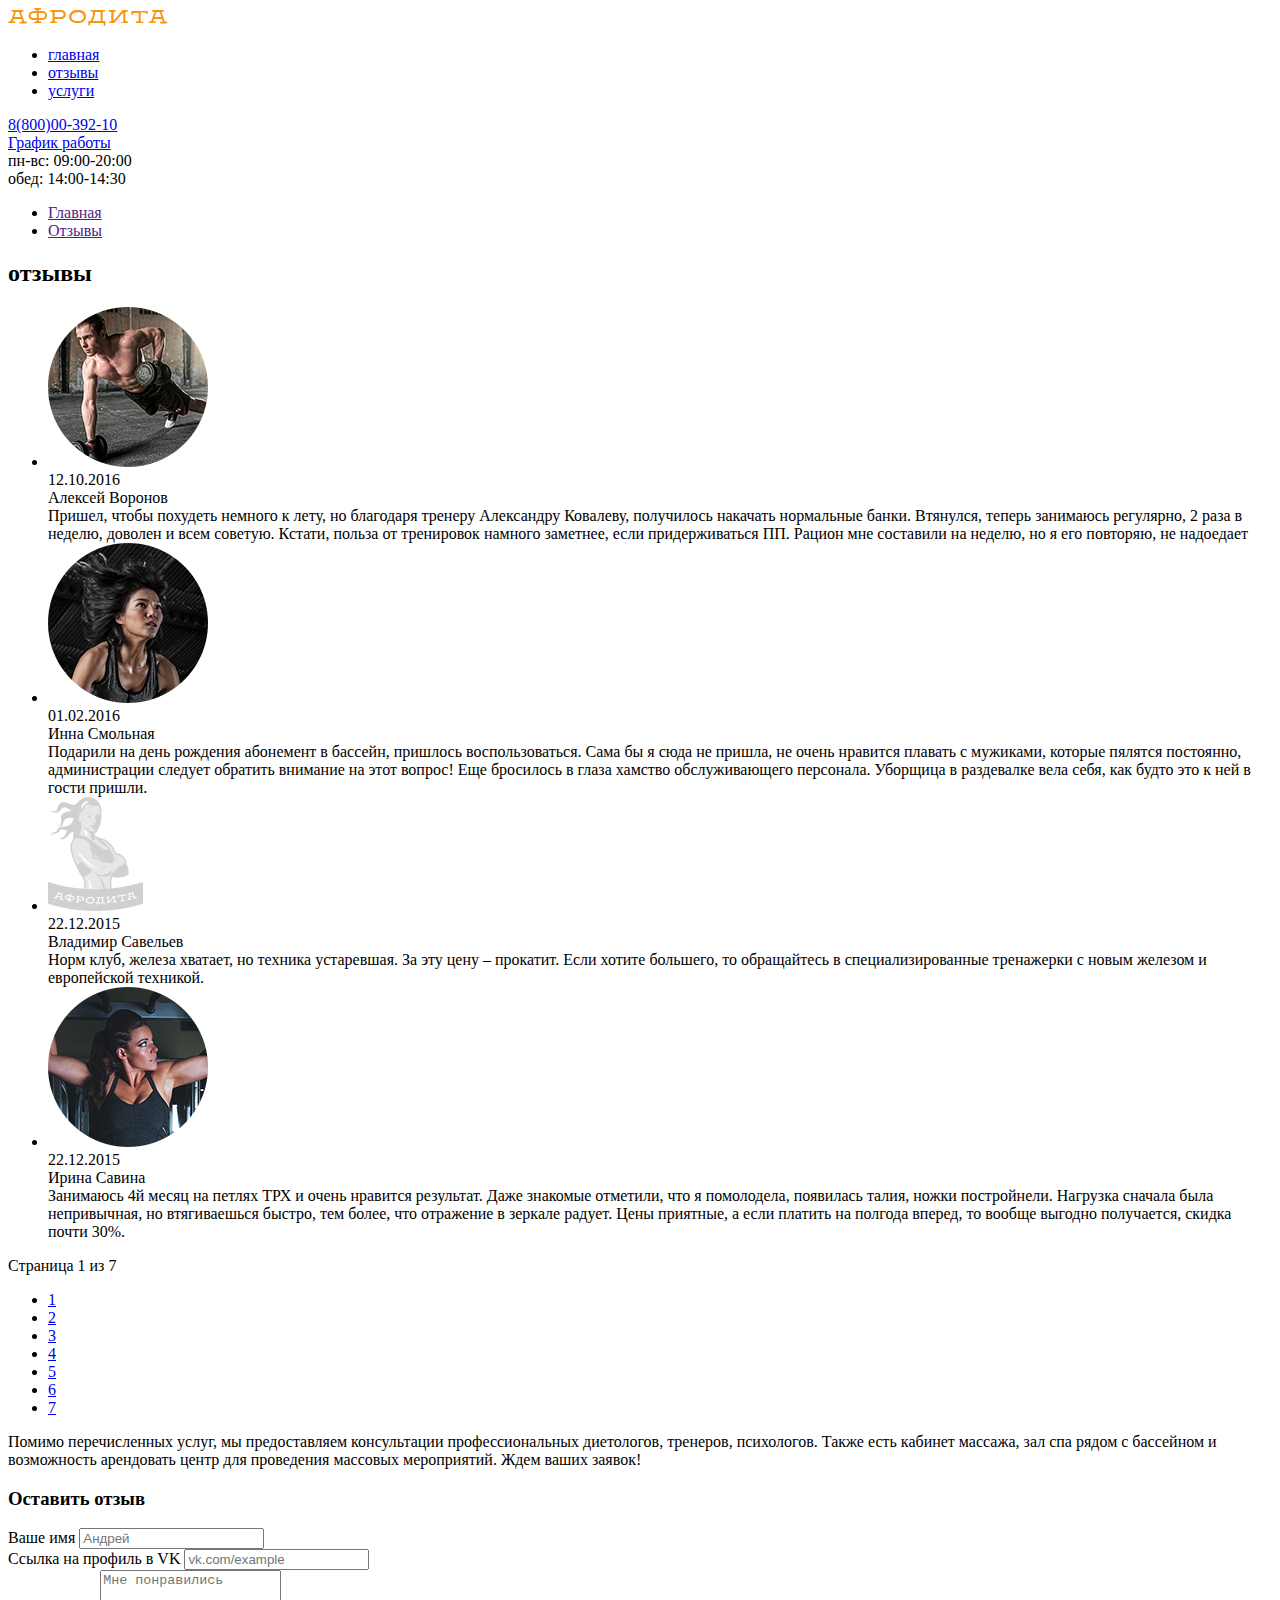
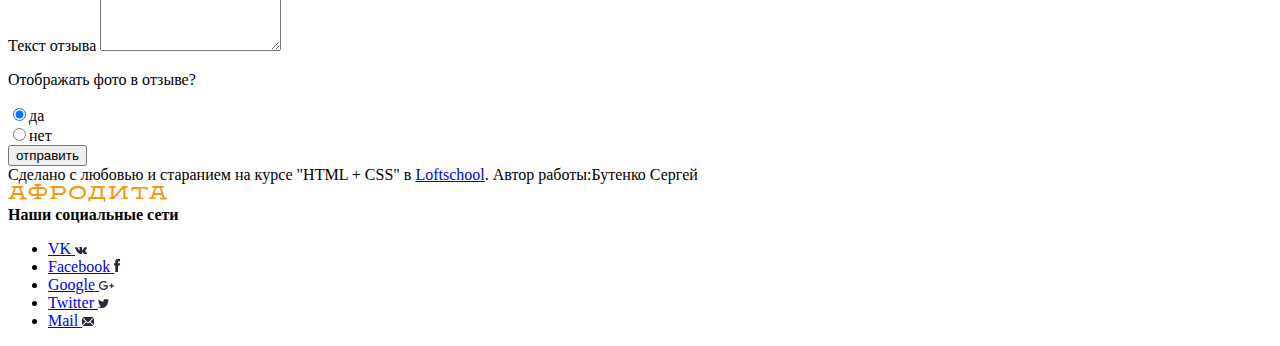
==== comments.html @ ba85c4d7 "dstftrujyj" ====
<!DOCTYPE html>
<html lang="ru">

<head>
  <meta charset="utf-8">
  <title>Афродита</title>
  <link href="https://fonts.googleapis.com/css?family=Open+Sans:400,600,700,800&amp;subset=cyrillic" rel="stylesheet">
  <link href="https://fonts.googleapis.com/css?family=Roboto:400,500,700&amp;subset=cyrillic" rel="stylesheet">
  <link href="css/style.css" rel="stylesheet">
</head>

<body>
  <div class="wrapper">
    <header class="main-header">
      <div class="container">
        <nav class="navigation">
          <a class="navigation__logo" href="index.html">
        <img src="img/afrodita.png" width="160" height="18" alt="логотип афродиты">
     </a>
          <ul class="site-navigation">
            <li><a class="site-navigation__link site-navigation__link--zigzag" href="index.html">
              главная
            </a></li>
            <li><a class="site-navigation__link active-recall" href="#">
              отзывы
            </a></li>
            <li><a class="site-navigation__link site-navigation__link--dumbbell" href="services.html">
              услуги
            </a></li>
          </ul>
          <div class="contact__information">
            <div><a class="contact__information--phone" href="tel:88000039210">8(800)00-392-10</a></div>
            <div class="contact__information--sked"><a class="contact__information--link" href="#">График работы</a>
              <div class="sub-menu">
                <div class="sub-menu__sked">пн-вс: 09:00-20:00</div>
                <div>обед: 14:00-14:30</div>
              </div>
            </div>
          </div>
        </nav>
      </div>
    </header>
    <main class="main-content">
        <div class="container">
          <ul class="main-content__navigation">
            <li class="main-content__navigation--line"><a class="main-content__navigation--link main-content__navigation--link-home" href="">Главная</a></li>
            <li class="main-content__navigation--line"><a class="main-content__navigation--link" href="">Отзывы</a></li>
          </ul>
          <section class="recall">
          <h2 class="recall__title">отзывы</h2>
          <div class="recall__parh">
            <ul class="reviews">
              <li>
                <div class="reviews-border">
                  <div class="reviews-avatar">
                    <img src="img/athlete.jpg" alt="атлет">
                  </div>
                  <div class="reviews-page">
                    <div class="reviews-date">12.10.2016</div>
                    <div class="reviews-author">Алексей Воронов</div>
                    <div class="reviews-text reviews-text_item">Пришел, чтобы похудеть немного к лету, но благодаря тренеру Александру Ковалеву, получилось накачать нормальные банки. Втянулся, теперь занимаюсь регулярно, 2 раза в неделю, доволен и всем советую. Кстати, польза от тренировок намного
                      заметнее, если придерживаться ПП. Рацион мне составили на неделю, но я его повторяю, не надоедает
                    </div>
                  </div>
                </div>
              </li>
              <li>
                <div class="reviews-border">
                  <div class="reviews-avatar">
                    <img src="img/athlete2.jpg" alt="девушка-атлет">
                  </div>
                  <div class="reviews-page">
                    <div class="reviews-date">01.02.2016</div>
                    <div class="reviews-author">Инна Смольная</div>
                    <div class="reviews-text reviews-text_item">Подарили на день рождения абонемент в бассейн, пришлось воспользоваться. Сама бы я сюда не пришла, не очень нравится плавать с мужиками, которые пялятся постоянно, администрации следует обратить внимание на этот вопрос! Еще бросилось
                      в глаза хамство обслуживающего персонала. Уборщица в раздевалке вела себя, как будто это к ней в гости пришли.
                    </div>
                  </div>
                </div>
              </li>
              <li>
                <div class="reviews-border ">
                  <div class="reviews-avatar">
                    <img src="img/vector smart object.png" alt="афродита">
                  </div>
                  <div class="reviews-page">
                    <div class="reviews-date">22.12.2015</div>
                    <div class="reviews-author">Владимир Савельев</div>
                    <div class="reviews-text reviews-text_item">Норм клуб, железа хватает, но техника устаревшая. За эту цену – прокатит. Если хотите большего, то обращайтесь в специализированные тренажерки с новым железом и европейской техникой.
                    </div>
                  </div>
                </div>
              </li>
              <li>
                <div class="reviews-border reviews-border_last">
                  <div class="reviews-avatar">
                    <img src="img/athlete3.jpg" alt="еще девушка атлет">
                  </div>
                  <div class="reviews-page">
                    <div class="reviews-date">22.12.2015</div>
                    <div class="reviews-author">Ирина Савина</div>
                    <div class="reviews-text reviews-text_item">Занимаюсь 4й месяц на петлях ТРХ и очень нравится результат. Даже знакомые отметили, что я помолодела, появилась талия, ножки постройнели. Нагрузка сначала была непривычная, но втягиваешься быстро, тем более, что отражение в зеркале
                      радует. Цены приятные, а если платить на полгода вперед, то вообще выгодно получается, скидка почти 30%.
                    </div>
                  </div>
                </div>
              </li>
            </ul>
            <div class="switch recall__switch">
              <p>Страница 1 из 7</p>
              <div class="switch-wrap">
                <a class="switch-wrap__link--front" href=""></a>
                <ul class="switch-list">
                  <li><a class="switch-wrap__first" href="#">1</a></li>
                  <li><a href="#">2</a></li>
                  <li><a href="#">3</a></li>
                  <li><a href="#">4</a></li>
                  <li><a href="#">5</a></li>
                  <li><a href="#">6</a></li>
                  <li><a href="#">7</a></li>
                </ul>
                <a class="switch-wrap__link--back" href=""></a>
              </div>
            </div>

      </section>
        </div>
      <section class="service-more">
        <div class="container">

          <p class="service-more__text">
            Помимо перечисленных услуг, мы предоставляем консультации профессиональных диетологов, тренеров, психологов. Также есть кабинет массажа, зал спа рядом с бассейном и возможность арендовать центр для проведения массовых мероприятий. <span class="service-more__tagline">Ждем ваших заявок!</span>
          </p>

        </div>
      </section>

      <section class="form">
        <div class="container">
          <div class="form__page">
            <h3 class="form__page--title">Оставить отзыв</h3>
            <form class="form__page--form" action="/echo" method="post">
              <div class="form__page--equalizer">
                <div class="form__page--half-width">
                  <label class="form__page--signature" for="name">Ваше имя</label>
                  <input class="form__page--field" type="text" name="name" id="name" placeholder="Андрей">
                </div>
                <div class="form__page--half-width">
                  <label class="form__page--signature" for="email">Ссылка на профиль в VK</label>
                  <input class="form__page--field" type="email" name="email" id="email" placeholder="vk.com/example">
                </div>
              </div>
              <div class="form__page--review-text">
                <label class="form__page--signature" for="letter">Текст отзыва</label>
                <textarea class="form__page--multiline-field" name="review" id="letter" placeholder="Мне понравились" rows="5"></textarea>
              </div>
              <div class="form__page--radio">
                <p>Отображать фото в отзыве?</p>
                <div class="form__page--radio-wrap">
                  <div class="form__page--radio-sheath">
                <label class="form__page--radio-on">
                  <div class="form__page--icon-on"></div>
                  <input type="radio" name="question-one" value="да" checked>да
                  </label>
                <label class="form__page--radio-off">
                  <div class="form__page--icon-off"></div>
                  <input type="radio" name="question-one" value="нет">нет
                  </label>
                  </div>

              <button class="form__page--form-submit ">отправить</button>
              </div>
              </div>
            </form>
          </div>
        </div>
      </section>


    </main>
    </div>

    <footer class="footer-page ">
      <div class="container ">
        <section class="copyrighted ">
          <div class="copyrighted-page ">Сделано с любовью и старанием на курсе "HTML &plus; CSS" в
            <a class="copyrighted-page__link " href="https://loftschool.com/course/web-beginner ">Loftschool</a>. Автор работы:<span class="author ">Бутенко Сергей</span>
          </div>
          <div class="logo ">
            <a class="menu-logo " href="# ">
          <img src="img/afrodita.png " width="160 " height="18 " alt="логотип афродиты ">
       </a>
          </div>
          <div class="social ">
            <b class="social__tagline ">Наши социальные сети</b>
            <ul class="social-page ">
              <li><a class="social__networks " href="#vk "><span class="visually-hidden ">VK</span>
            <img src="img/vk.png " alt="в контакте ">
          </a></li>
              <li><a class="social__networks " href="#facebook "><span class="visually-hidden ">Facebook</span>
            <img src="img/fb.png " alt="фейсбук ">
          </a></li>
              <li><a class="social__networks " href="#google "><span class="visually-hidden ">Google</span>
            <img src="img/google.png " alt="гугл ">
          </a></li>
              <li><a class="social__networks " href="#twitter "><span class="visually-hidden ">Twitter</span>
            <img src="img/twitter.png " alt="твитер ">
          </a></li>
              <li><a class="social__networks " href="#mail "><span class="visually-hidden ">Mail</span>
            <img src="img/mail.png " alt="майл ">
          </a></li>
            </ul>
          </div>
      </div>
      </div>
    </footer>
</body>

</html>
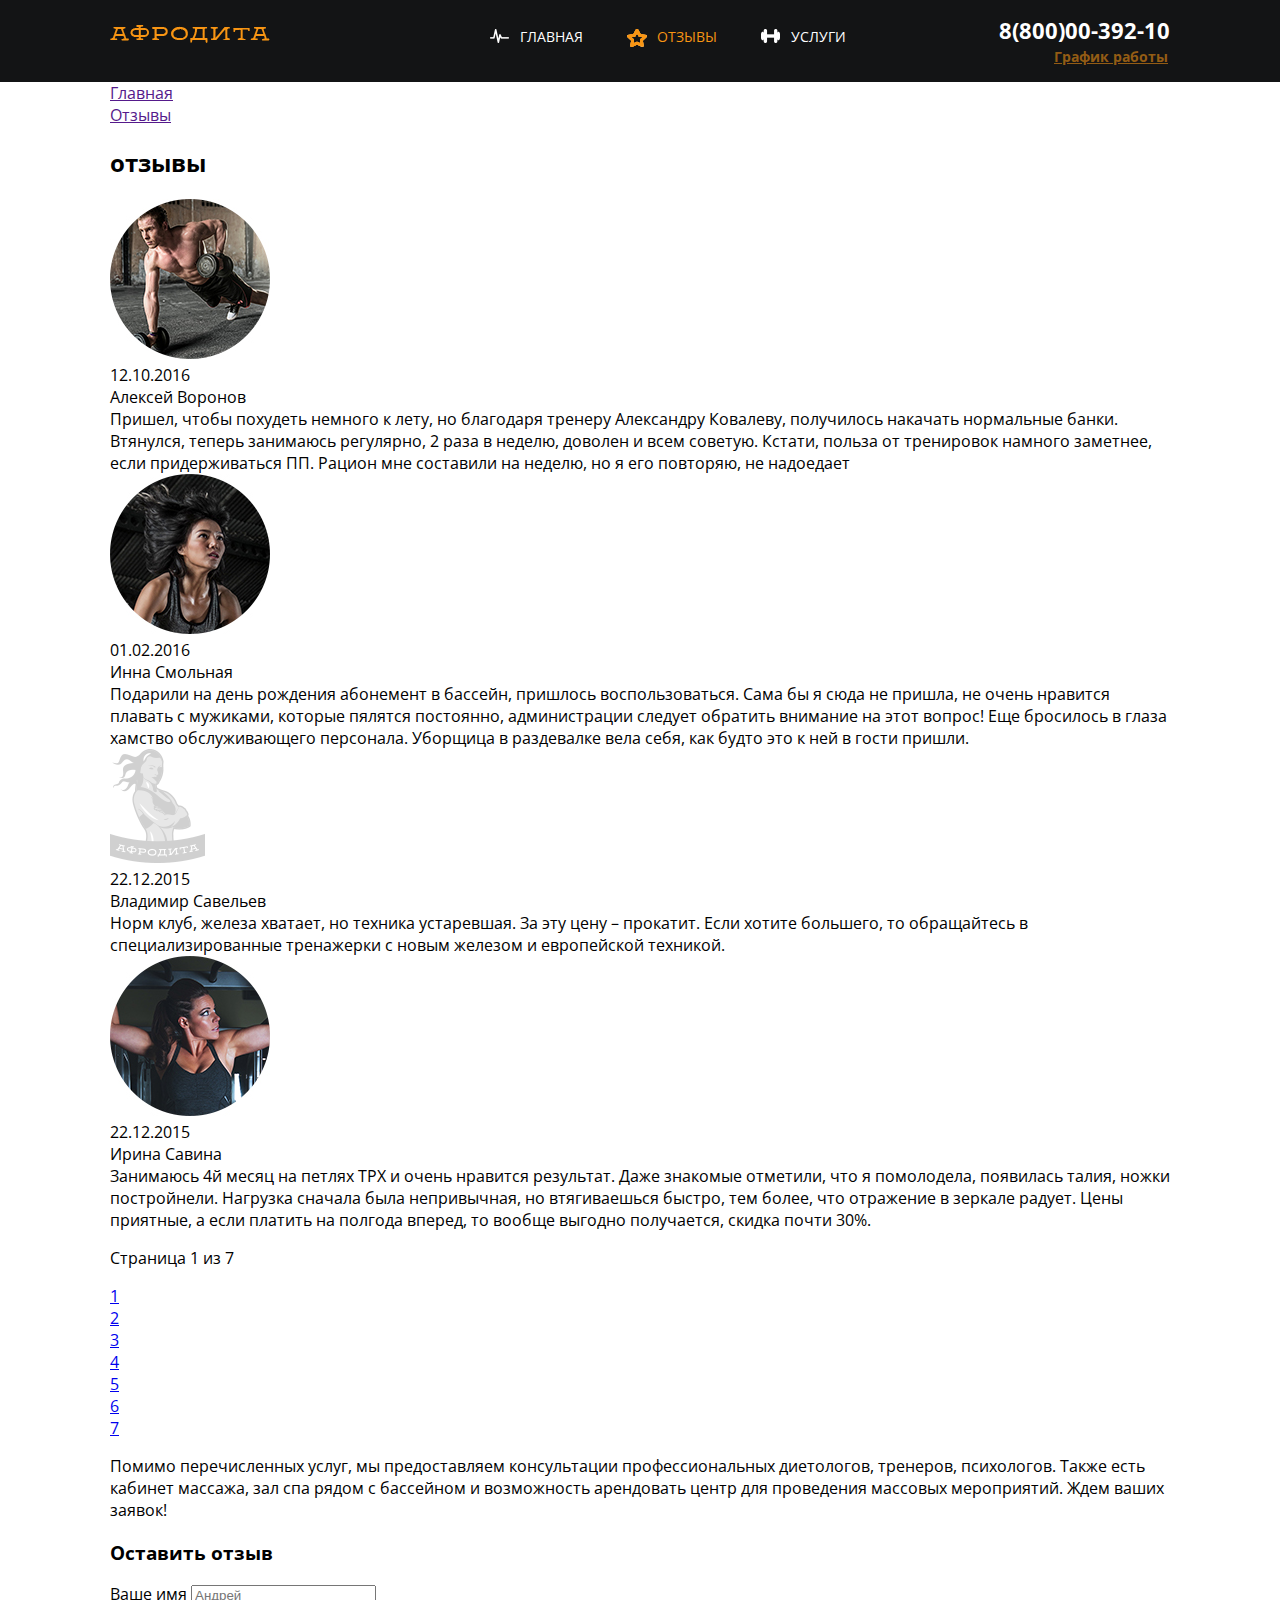
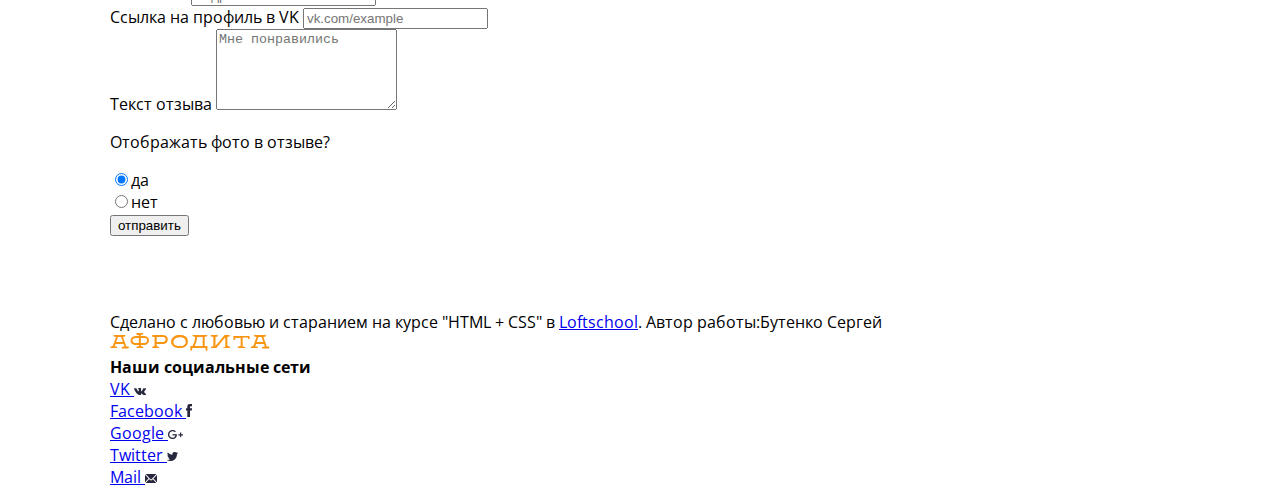
==== commit 2935096e: "явнаег" ====
--- a/comments.html
+++ b/comments.html
@@ -13,18 +13,18 @@
   <div class="wrapper">
     <header class="main-header">
       <div class="container">
-        <nav class="navigation">
+        <nav class="navigation clearfix">
           <a class="navigation__logo" href="index.html">
         <img src="img/afrodita.png" width="160" height="18" alt="логотип афродиты">
      </a>
           <ul class="site-navigation">
-            <li><a class="site-navigation__link site-navigation__link--zigzag" href="index.html">
+            <li class="site-navigation__row"><a class="site-navigation__link site-navigation__link--zigzag" href="index.html">
               главная
             </a></li>
-            <li><a class="site-navigation__link active-recall" href="#">
+            <li class="site-navigation__row"><a class="site-navigation__link active-recall" href="#">
               отзывы
             </a></li>
-            <li><a class="site-navigation__link site-navigation__link--dumbbell" href="services.html">
+            <li class="site-navigation__row"><a class="site-navigation__link site-navigation__link--dumbbell" href="services.html">
               услуги
             </a></li>
           </ul>
--- a/css/style.css
+++ b/css/style.css
@@ -0,0 +1,182 @@
+body {
+  font-family: 'Open Sans', sans-serif;
+  margin: 0;
+  padding: 0;
+}
+
+ul {
+  margin: 0;
+  padding: 0;
+  list-style: none;
+}
+
+.wrapper {
+  position: relative;
+  min-height: 100%;
+  height: auto!important;
+  overflow: hidden;
+}
+
+.wrapper:after {
+  content: "";
+  height: 75px;
+  display: block;
+}
+
+.container {
+  width: 1060px;
+  margin: 0 auto;
+}
+.main-header {
+  width: 100%;
+  padding-top: 15px;
+  padding-bottom: 15px;
+  background-color: #131415;
+}
+.navigation__logo {
+  float: left;
+  margin-top: 10px;
+  margin-right: 180px;
+}
+.site-navigation {
+   float: left;
+   margin-top: 10px;
+}
+.site-navigation__row {
+  display: inline-block;
+  margin-left: 10px;
+  padding-left: 30px;
+}
+.site-navigation__link {
+  position: relative;
+  padding-left: 30px;
+  color: #ffffff;
+  font-size: 14px;
+  text-transform: uppercase;
+  text-decoration: none;
+}
+.active-home,
+.active-recall,
+.active-service {
+  color: #f89513;
+}
+.active-home::before {
+  width: 19px;
+  height: 14px;
+  background-image: url("../img/main_icon.png")
+}
+.active-recall::before {
+  width: 20px;
+  height: 18px;
+  background-image: url("../img/feed_icon.png")
+}
+.active-service::before {
+  width: 19px;
+  height: 14px;
+  background-image: url("../img/service_icon.png");
+}
+.site-navigation__link::before {
+  position: absolute;
+  content: "";
+  display: table;
+  top: 2px;
+  background-repeat: no-repeat;
+  background-position: center center;
+}
+.site-navigation__link--zigzag::before {
+  width: 19px;
+  height: 14px;
+  background-image: url("../img/whete-main_icon.png");
+}
+.site-navigation__link--star::before {
+  width: 20px;
+  height: 18px;
+  background-image: url("../img/whete-feed_icon.png");
+}
+.site-navigation__link--dumbbell::before {
+  width: 19px;
+  height: 14px;
+  background-image: url("../img/whete-service_icon.png");
+}
+.site-navigation__link--star:hover,
+.site-navigation__link--dumbbell:hover,
+.site-navigation__link--zigzag:hover {
+  color: #f89513;
+}
+.site-navigation__link--zigzag:hover::before {
+  width: 19px;
+  height: 14px;
+  background-image: url("../img/main_icon.png")
+}
+.site-navigation__link--star:hover::before {
+  width: 20px;
+  height: 18px;
+  background-image: url("../img/feed_icon.png");
+}
+.site-navigation__link--dumbbell:hover::before {
+  width: 19px;
+  height: 14px;
+  background-image: url("../img/service_icon.png");
+}
+.contact__information {
+  float: right;
+}
+.clearfix::after {
+    display: table;
+    content: "";
+    clear: both;
+}
+
+.contact__information {
+  position: relative;
+}
+
+.contact__information--phone {
+  color: #ffffff;
+  font-size: 22px;
+  font-weight: bold;
+  text-decoration: none;
+}
+
+.contact__information--link {
+  margin-left: 55px;
+  font-size: 14px;
+  font-weight: bold;
+  color: #935c14;
+}
+
+.contact__information--link:hover {
+  color: #8c8d8d;
+}
+
+.sub-menu {
+  position: absolute;
+  display: none;
+  left: 15px;
+  top: 70px;
+  padding: 15px;
+  font-size: 14px;
+  background-color: #ffffff;
+  border-radius: 5px;
+  box-shadow: 3px 3px 5px 2px #e9e9e9;
+}
+
+.contact__information--sked:hover .sub-menu {
+  display: block;
+}
+
+.sub-menu .sub-menu__sked {
+  white-space: nowrap;
+  font-weight: bold;
+  line-height: 2;
+  color: #f89513;
+}
+.banner {
+  width: 100%;
+  padding-top: 80px;
+  padding-bottom: 80px;
+}
+
+.banner__img {
+  text-align: center;
+}
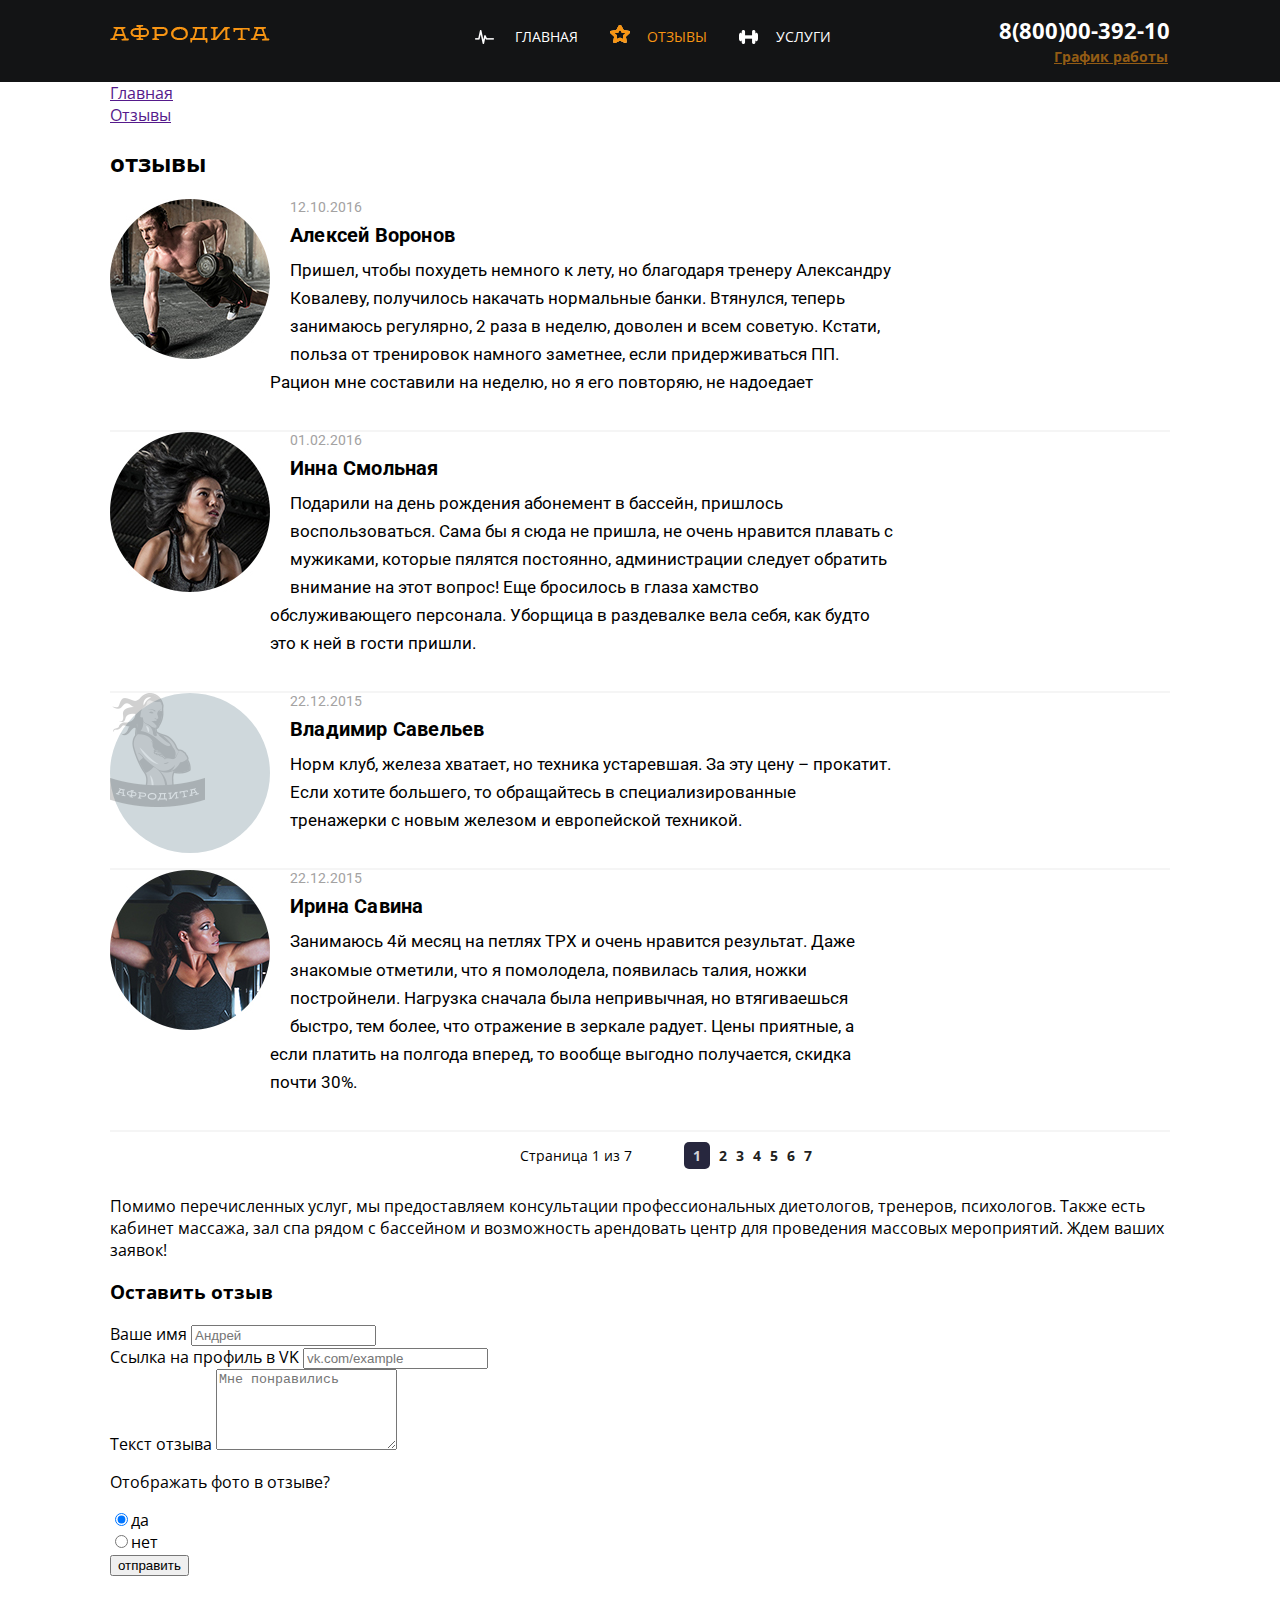
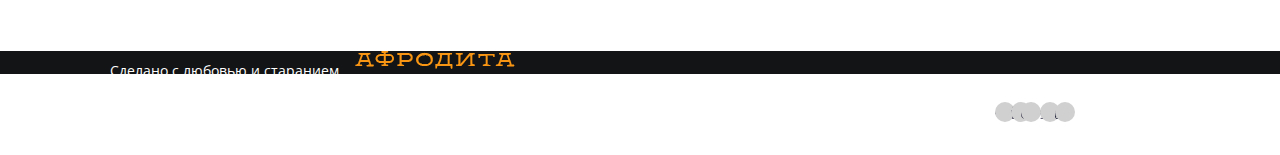
==== commit 989b0a6c: "вяяичстсм" ====
--- a/comments.html
+++ b/comments.html
@@ -7,6 +7,7 @@
   <link href="https://fonts.googleapis.com/css?family=Open+Sans:400,600,700,800&amp;subset=cyrillic" rel="stylesheet">
   <link href="https://fonts.googleapis.com/css?family=Roboto:400,500,700&amp;subset=cyrillic" rel="stylesheet">
   <link href="css/style.css" rel="stylesheet">
+  <link href="css/header.css" rel="stylesheet">
 </head>
 
 <body>
@@ -40,6 +41,8 @@
         </nav>
       </div>
     </header>
+
+
     <main class="main-content">
         <div class="container">
           <ul class="main-content__navigation">
--- a/css/style.css
+++ b/css/style.css
@@ -8,6 +8,12 @@
   margin: 0;
   padding: 0;
   list-style: none;
+}
+
+.clearfix::after {
+  display: table;
+  content: "";
+  clear: both;
 }
 
 .wrapper {
@@ -27,150 +33,7 @@
   width: 1060px;
   margin: 0 auto;
 }
-.main-header {
-  width: 100%;
-  padding-top: 15px;
-  padding-bottom: 15px;
-  background-color: #131415;
-}
-.navigation__logo {
-  float: left;
-  margin-top: 10px;
-  margin-right: 180px;
-}
-.site-navigation {
-   float: left;
-   margin-top: 10px;
-}
-.site-navigation__row {
-  display: inline-block;
-  margin-left: 10px;
-  padding-left: 30px;
-}
-.site-navigation__link {
-  position: relative;
-  padding-left: 30px;
-  color: #ffffff;
-  font-size: 14px;
-  text-transform: uppercase;
-  text-decoration: none;
-}
-.active-home,
-.active-recall,
-.active-service {
-  color: #f89513;
-}
-.active-home::before {
-  width: 19px;
-  height: 14px;
-  background-image: url("../img/main_icon.png")
-}
-.active-recall::before {
-  width: 20px;
-  height: 18px;
-  background-image: url("../img/feed_icon.png")
-}
-.active-service::before {
-  width: 19px;
-  height: 14px;
-  background-image: url("../img/service_icon.png");
-}
-.site-navigation__link::before {
-  position: absolute;
-  content: "";
-  display: table;
-  top: 2px;
-  background-repeat: no-repeat;
-  background-position: center center;
-}
-.site-navigation__link--zigzag::before {
-  width: 19px;
-  height: 14px;
-  background-image: url("../img/whete-main_icon.png");
-}
-.site-navigation__link--star::before {
-  width: 20px;
-  height: 18px;
-  background-image: url("../img/whete-feed_icon.png");
-}
-.site-navigation__link--dumbbell::before {
-  width: 19px;
-  height: 14px;
-  background-image: url("../img/whete-service_icon.png");
-}
-.site-navigation__link--star:hover,
-.site-navigation__link--dumbbell:hover,
-.site-navigation__link--zigzag:hover {
-  color: #f89513;
-}
-.site-navigation__link--zigzag:hover::before {
-  width: 19px;
-  height: 14px;
-  background-image: url("../img/main_icon.png")
-}
-.site-navigation__link--star:hover::before {
-  width: 20px;
-  height: 18px;
-  background-image: url("../img/feed_icon.png");
-}
-.site-navigation__link--dumbbell:hover::before {
-  width: 19px;
-  height: 14px;
-  background-image: url("../img/service_icon.png");
-}
-.contact__information {
-  float: right;
-}
-.clearfix::after {
-    display: table;
-    content: "";
-    clear: both;
-}
-
-.contact__information {
-  position: relative;
-}
-
-.contact__information--phone {
-  color: #ffffff;
-  font-size: 22px;
-  font-weight: bold;
-  text-decoration: none;
-}
-
-.contact__information--link {
-  margin-left: 55px;
-  font-size: 14px;
-  font-weight: bold;
-  color: #935c14;
-}
-
-.contact__information--link:hover {
-  color: #8c8d8d;
-}
-
-.sub-menu {
-  position: absolute;
-  display: none;
-  left: 15px;
-  top: 70px;
-  padding: 15px;
-  font-size: 14px;
-  background-color: #ffffff;
-  border-radius: 5px;
-  box-shadow: 3px 3px 5px 2px #e9e9e9;
-}
-
-.contact__information--sked:hover .sub-menu {
-  display: block;
-}
-
-.sub-menu .sub-menu__sked {
-  white-space: nowrap;
-  font-weight: bold;
-  line-height: 2;
-  color: #f89513;
-}
+
 .banner {
   width: 100%;
   padding-top: 80px;
@@ -180,3 +43,326 @@
 .banner__img {
   text-align: center;
 }
+
+.features {
+  width: 100%;
+  background: #131415;
+  padding-top: 60px;
+  padding-bottom: 90px;
+  color: #ffffff;
+}
+
+.features__title {
+  display: block;
+  text-align: center;
+  margin-top: 0;
+  margin-bottom: 55px;
+  text-transform: uppercase;
+  font-size: 49px;
+  letter-spacing: 2px;
+}
+
+.features__page {
+  margin-left: 100px;
+}
+
+.features__column {
+  position: relative;
+  float: left;
+  width: 200px;
+  margin-left: 80px;
+  padding-top: 80px;
+}
+.features__column::before {
+  position: absolute;
+  display: table;
+  content: "";
+  left: 65px;
+  top: -25px;
+  width: 72px;
+  height: 72px;
+  background: #f89513;
+  border-radius: 50%;
+  background-repeat: no-repeat;
+  background-position: center center;
+}
+.features__column--flower::before {
+  background-image: url("../img/flower.png");
+}
+.features__column--star::before {
+  background-image: url("../img/mark-as-favorite-star.png");
+}
+.features__column--palette::before {
+  background-image: url("../img/painter-palette.png");
+}
+
+
+.features__column-title {
+  display: block;
+  text-align: center;
+  font-size: 12px;
+  text-transform: uppercase;
+  letter-spacing: 2px;
+  margin-bottom: 15px;
+
+}
+
+.features__column-text {
+  width: 204px;
+  font-size: 18px;
+  text-align: center;
+  line-height: 1.5;
+}
+.features__column-list {
+  padding-left: 25px;
+  list-style-type: disc;
+}
+
+.features__column-list li {
+  font-size: 18px;
+  margin-bottom: 10px;
+}
+.news {
+  width: 100%;
+  margin: 0;
+  padding-top: 50px;
+  padding-bottom: 60px;
+}
+
+.news-title {
+  display: block;
+  text-align: center;
+  margin-bottom: 45px;
+  text-transform: uppercase;
+  font-size: 50px;
+  letter-spacing: 1px;
+}
+.news-page__parh {
+  float: left;
+  padding-top: 15px;
+}
+.reviews {
+  font-family: 'Roboto', 'Arial', sans-serif;
+  list-style: none;
+}
+.reviews-unit {
+  margin-bottom: 35px;
+}
+.reviews-border {
+  padding-bottom: 34px;
+  border-bottom: 2px solid #f5f5f5;
+}
+
+.reviews-border--last {
+  border-bottom: none;
+}
+.reviews-avatar {
+  float: left;
+  width: 160px;
+  height: 160px;
+  margin-right: 20px;
+  background: #cfd8dc;
+  border-radius: 50%;
+}
+.reviews-page {
+  margin-left: 160px;
+}
+.reviews-date {
+  font-size: 14px;
+  color: #a3a2a2;
+  margin-bottom: 9px;
+}
+.reviews-title,
+.reviews-author {
+  font-size: 20px;
+  font-weight: bold;
+  margin-bottom: 10px;
+  line-height: 1.1;
+  letter-spacing: .2px;
+}
+.reviews-title {
+  font-size: 18px;
+}
+.reviews-text {
+  width: 625px;
+  font-size: 17px;
+  line-height: 1.65;
+}
+
+.reviews-text--item {
+   width: 700px;
+}
+.recall-switch,
+.switch {
+  display: block;
+  text-align: center;
+  padding-left: 105px;
+}
+
+.recall-switch {
+  margin-left: 260px;
+
+}
+.switch p,
+.recall-switch p {
+  display: inline-block;
+  font-size: 14px;
+}
+.recall-switch p {
+  letter-spacing: -.3px;
+  padding-left: 10px;
+}
+.switch-wrap {
+  display: inline-block;
+  width: 230px;
+}
+.switch-list {
+  list-style: none;
+}
+.switch li {
+  display: inline-block;
+  margin-right: 5px;
+}
+.switch-list a {
+  text-decoration: none;
+  color: #221f1f;
+  font-weight: bold;
+  font-size: 14px;
+  transition-duration: .5s;
+}
+
+.switch-list .switch-wrap__first {
+  padding: 4px 9px;
+  color: #d4d4d8;
+  background: #27273e;
+  border-radius: 5px;
+}
+.switch-list a:hover {
+  color: #f89513;
+}
+.switch-wrap__link-front,
+.switch-wrap__link-back {
+  position: relative;
+}
+.switch-wrap__link-front::before {
+  position: absolute;
+  content: "";
+  display: table;
+  width: 6px;
+  height: 10px;
+  left: -10px;
+  bottom: 0;
+  background-image: url("../img/vector.png");
+}
+.switch-wrap__link-back::before {
+  position: absolute;
+  content: "";
+  display: table;
+  width: 6px;
+  height: 10px;
+  bottom: 0;
+  background-image: url("../img/vector2.png");
+}
+
+.top-news {
+  float: right;
+  width: 160px;
+}
+
+.top-news p {
+  width: 130px;
+  font-size: 18px;
+  text-align: left;
+  color: #221f1f;
+  font-weight: 600;
+}
+
+.hue {
+  color: #656464;
+}
+
+.top-news ul {
+  list-style: none;
+}
+
+.top-news li {
+  margin-bottom: 15px;
+}
+
+.footer-page {
+  width: 100%;
+  background: #131415;
+}
+
+.copyrighted-page {
+  float: left;
+  width: 245px;
+  font-size: 14px;
+  text-align: left;
+  margin-bottom: 15px;
+  margin-top: 10px;
+  color: #ffffff;
+  line-height: 1.4;
+}
+
+.copyrighted-page__link {
+  color: #ffffff;
+  font-weight: bold;
+}
+
+.author {
+  font-weight: bold;
+}
+}
+.logo {
+  float: right;
+
+}
+.social {
+  float: right;
+}
+.social__tagline {
+  display: inline-block;
+  font-size: 14px;
+  color: #ffffff;
+  margin-bottom: 7px;
+}
+.social-page {
+  list-style: none;
+  width: 143px;
+}
+
+.social-page li {
+  display: inline-block;
+}
+.visually-hidden {
+  position: absolute;
+  overflow: hidden;
+  clip: rect(0 0 0 0);
+  height: 1px;
+  width: 1px;
+  margin: -1px;
+  padding: 0;
+  border: 0;
+}
+.social__networks {
+  position: relative;
+}
+.social__networks::before {
+  position: absolute;
+  display: table;
+  content: "";
+  width: 20px;
+  height: 20px;
+  background: #d0d0d0;
+  border-radius: 50%;
+  transition-duration: .5s;
+  background-repeat: no-repeat;
+  background-position: center center;
+}
+.social__networks--vk::before {
+  background-image: url("../img/vk.png");
+}
+.social__networks:hover::before {
+  background-color: #f89513;
+}
--- a/css/header.css
+++ b/css/header.css
@@ -0,0 +1,162 @@
+.main-header {
+  width: 100%;
+  padding-top: 15px;
+  padding-bottom: 15px;
+  background-color: #131415;
+}
+
+.navigation__logo {
+  float: left;
+  margin-top: 10px;
+  margin-right: 180px;
+}
+
+.site-navigation {
+  float: left;
+  margin-top: 10px;
+}
+.site-navigation__row {
+  display: inline-block;
+  padding-left: 25px;
+}
+.site-navigation__link {
+  position: relative;
+  padding-left: 40px;
+  color: #ffffff;
+  font-size: 14px;
+  text-transform: uppercase;
+  text-decoration: none;
+}
+
+.active-home,
+.active-recall,
+.active-service {
+  color: #f89513;
+}
+.site-navigation__link::before {
+  position: absolute;
+  content: "";
+  display: block;
+  left: 3px;
+  transition-duration: 0.4s;
+  background-image: url("../img/sprite.png");
+  background-repeat: no-repeat;
+}
+
+.site-navigation__link--zigzag::before {
+  left: 0;
+  top: 3px;
+  width: 19px;
+  height: 14px;
+  background-position: 0 0;
+}
+
+.site-navigation__link--star::before {
+  width: 20px;
+  height: 18px;
+  background-position: 0 -24px;
+}
+
+.site-navigation__link--dumbbell::before {
+  top: 3px;
+  width: 19px;
+  height: 14px;
+  background-position: 0 -52px;
+}
+
+.site-navigation__link:hover {
+  color: #f89513;
+}
+.active-home::before,
+.site-navigation__link--zigzag:hover::before {
+  left: 0;
+  top: 3px;
+  width: 19px;
+  height: 14px;
+  background-position: 0 -76px;
+}
+.active-recall::before,
+.site-navigation__link--star:hover::before {
+  width: 20px;
+  height: 18px;
+  background-position: 0 -100px;
+}
+.active-service::before,
+.site-navigation__link--dumbbell:hover::before {
+  top: 3px;
+  width: 19px;
+  height: 14px;
+  background-position: 0 -128px;
+}
+.contact__information {
+  float: right;
+}
+
+.contact__information {
+  position: relative;
+}
+
+.contact__information--phone {
+  color: #ffffff;
+  font-size: 22px;
+  font-weight: bold;
+  text-decoration: none;
+}
+
+.contact__information--link {
+  margin-left: 55px;
+  font-size: 14px;
+  font-weight: bold;
+  color: #935c14;
+}
+
+.contact__information--link:hover {
+  color: #8c8d8d;
+}
+
+.sub-menu {
+  display: none;
+  position: absolute;
+  padding: 14px;
+  background-color: #fff;
+  box-shadow: 3px 3px 5px 2px #e9e9e9;
+  top: 67px;
+  left: 15px;
+  z-index: 10;
+  font-size: 14px;
+  border-radius: 5px;
+}
+
+.sub-menu:before {
+  content: "";
+  position: absolute;
+  display: block;
+  right: 0;
+  left: 0;
+  top: -15px;
+  height: 15px;
+}
+
+.sub-menu::after {
+  content: "";
+  display: block;
+  position: absolute;
+  width: 0;
+  height: 0;
+  top: -10px;
+  left: 125px;
+  border-right: 10px solid transparent;
+  border-left: 10px solid transparent;
+  border-bottom: 10px solid #ffffff;
+}
+
+.contact__information--sked:hover .sub-menu {
+  display: block;
+}
+
+.sub-menu .sub-menu__sked {
+  white-space: nowrap;
+  font-weight: bold;
+  line-height: 2;
+  color: #f89513;
+}
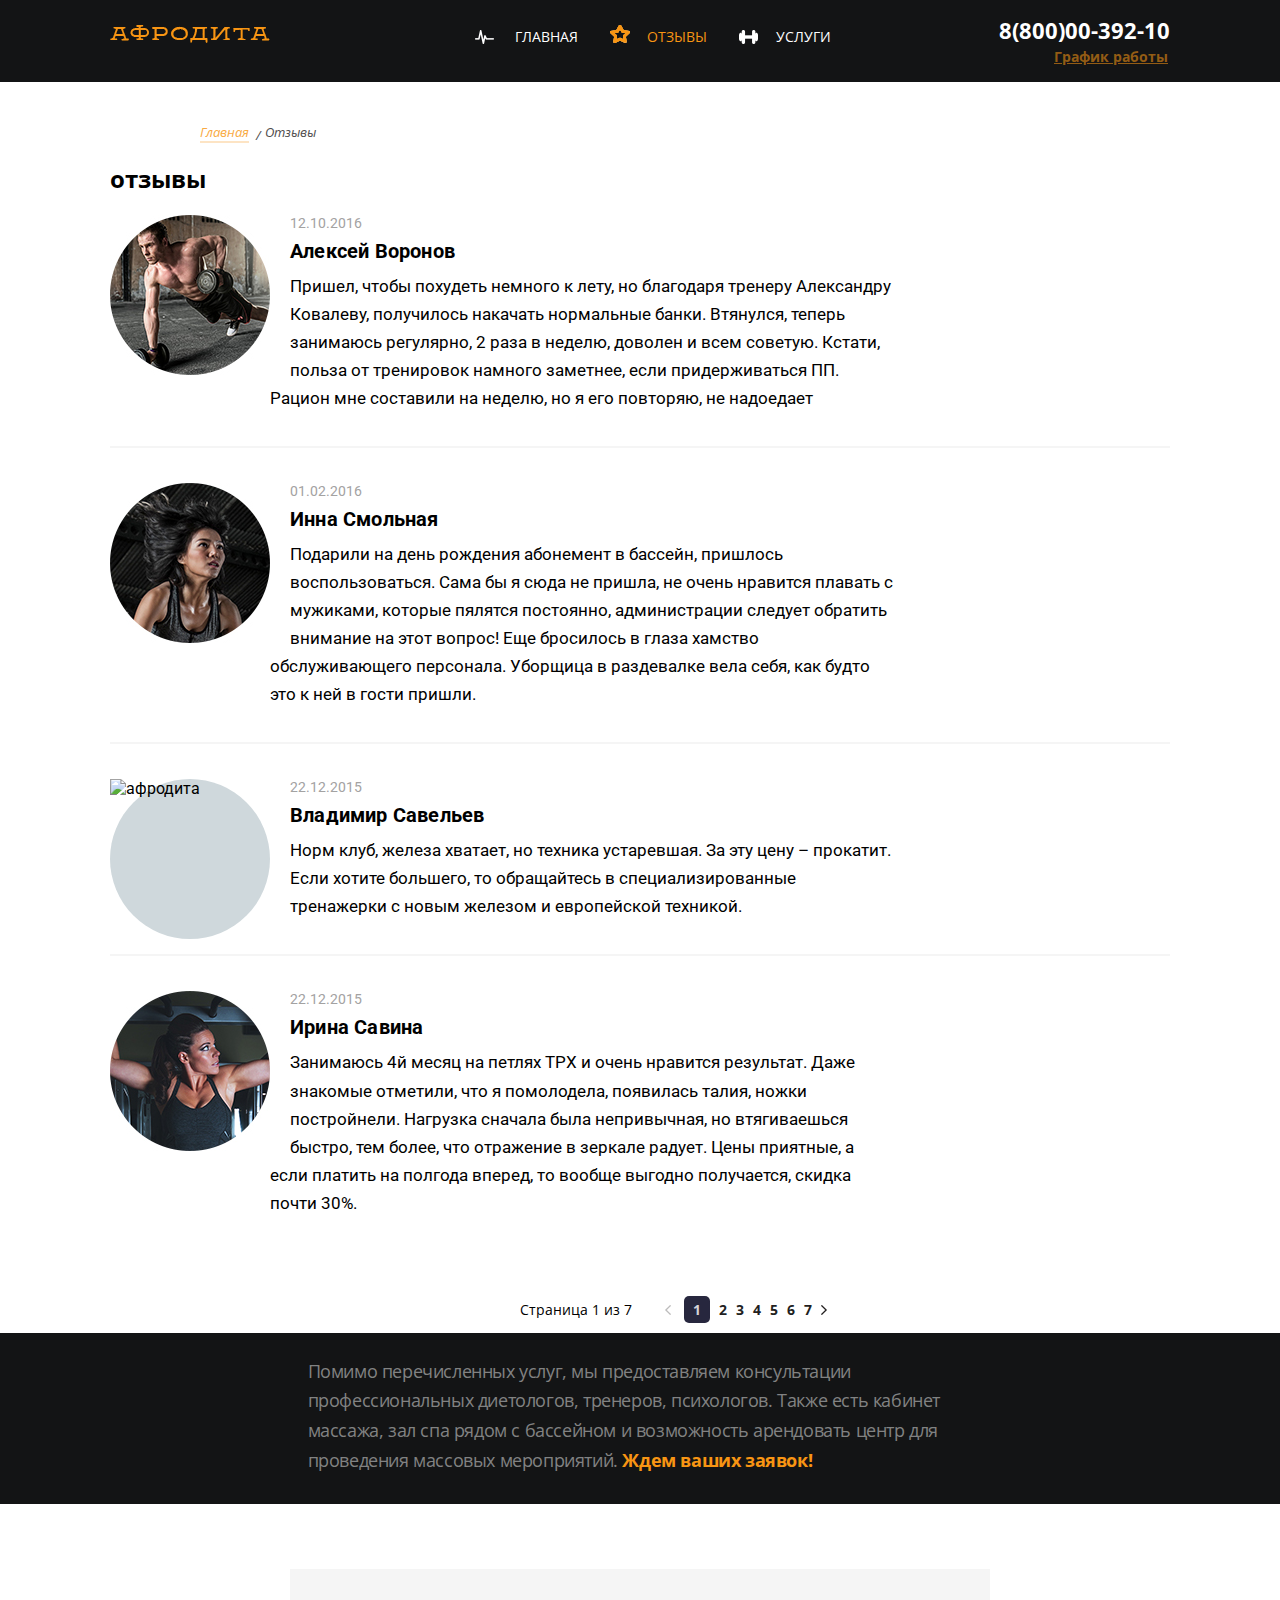
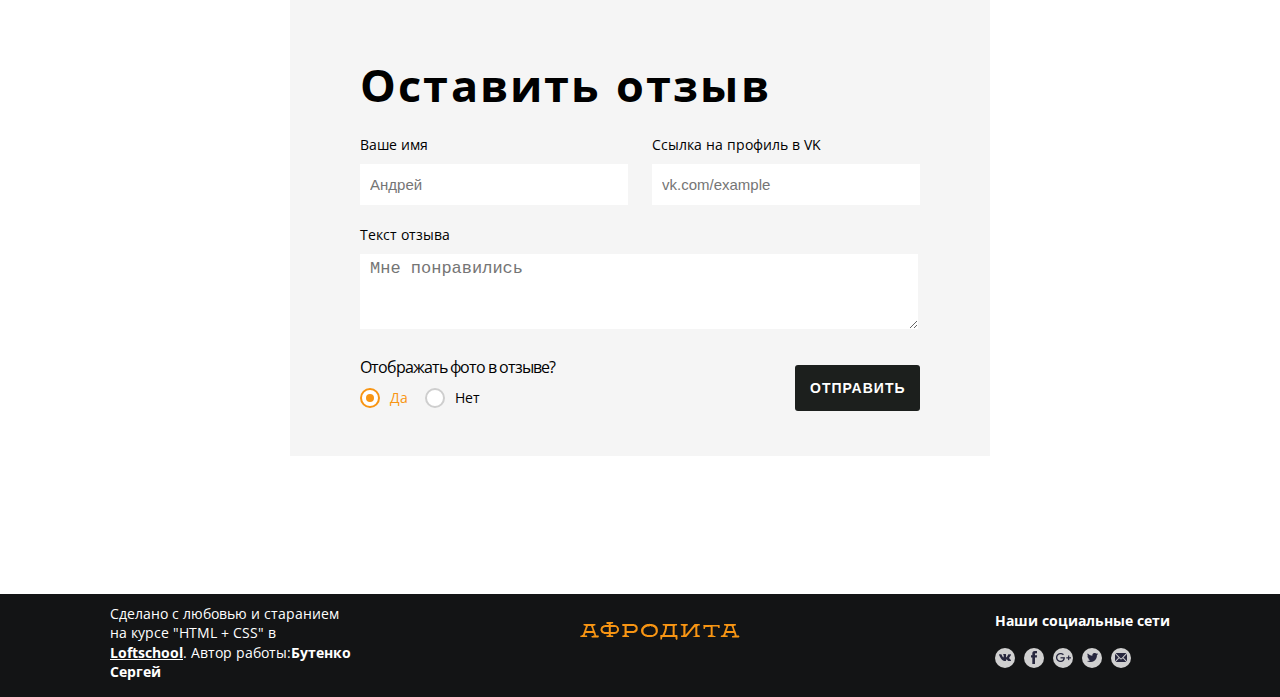
==== commit e6214ebc: "ыавапрол" ====
--- a/comments.html
+++ b/comments.html
@@ -8,6 +8,8 @@
   <link href="https://fonts.googleapis.com/css?family=Roboto:400,500,700&amp;subset=cyrillic" rel="stylesheet">
   <link href="css/style.css" rel="stylesheet">
   <link href="css/header.css" rel="stylesheet">
+  <link href="css/footer.css" rel="stylesheet">
+  <link href="css/comments.css" rel="stylesheet">
 </head>
 
 <body>
@@ -46,14 +48,14 @@
     <main class="main-content">
         <div class="container">
           <ul class="main-content__navigation">
-            <li class="main-content__navigation--line"><a class="main-content__navigation--link main-content__navigation--link-home" href="">Главная</a></li>
-            <li class="main-content__navigation--line"><a class="main-content__navigation--link" href="">Отзывы</a></li>
+            <li class="main-content__navigation-line"><a class="main-content__navigation-link main-content__navigation-link--home" href="">Главная</a></li>
+            <li class="main-content__navigation-line"><a class="main-content__navigation-link" href="">Отзывы</a></li>
           </ul>
           <section class="recall">
-          <h2 class="recall__title">отзывы</h2>
-          <div class="recall__parh">
+          <h2 class="recall-title">отзывы</h2>
+          <div class="recall-parh">
             <ul class="reviews">
-              <li>
+              <li class="reviews-unit">
                 <div class="reviews-border">
                   <div class="reviews-avatar">
                     <img src="img/athlete.jpg" alt="атлет">
@@ -61,13 +63,13 @@
                   <div class="reviews-page">
                     <div class="reviews-date">12.10.2016</div>
                     <div class="reviews-author">Алексей Воронов</div>
-                    <div class="reviews-text reviews-text_item">Пришел, чтобы похудеть немного к лету, но благодаря тренеру Александру Ковалеву, получилось накачать нормальные банки. Втянулся, теперь занимаюсь регулярно, 2 раза в неделю, доволен и всем советую. Кстати, польза от тренировок намного
+                    <div class="reviews-text reviews-text__item">Пришел, чтобы похудеть немного к лету, но благодаря тренеру Александру Ковалеву, получилось накачать нормальные банки. Втянулся, теперь занимаюсь регулярно, 2 раза в неделю, доволен и всем советую. Кстати, польза от тренировок намного
                       заметнее, если придерживаться ПП. Рацион мне составили на неделю, но я его повторяю, не надоедает
                     </div>
                   </div>
                 </div>
               </li>
-              <li>
+              <li class="reviews-unit">
                 <div class="reviews-border">
                   <div class="reviews-avatar">
                     <img src="img/athlete2.jpg" alt="девушка-атлет">
@@ -75,56 +77,57 @@
                   <div class="reviews-page">
                     <div class="reviews-date">01.02.2016</div>
                     <div class="reviews-author">Инна Смольная</div>
-                    <div class="reviews-text reviews-text_item">Подарили на день рождения абонемент в бассейн, пришлось воспользоваться. Сама бы я сюда не пришла, не очень нравится плавать с мужиками, которые пялятся постоянно, администрации следует обратить внимание на этот вопрос! Еще бросилось
+                    <div class="reviews-text reviews-text__item">Подарили на день рождения абонемент в бассейн, пришлось воспользоваться. Сама бы я сюда не пришла, не очень нравится плавать с мужиками, которые пялятся постоянно, администрации следует обратить внимание на этот вопрос! Еще бросилось
                       в глаза хамство обслуживающего персонала. Уборщица в раздевалке вела себя, как будто это к ней в гости пришли.
                     </div>
                   </div>
                 </div>
               </li>
-              <li>
-                <div class="reviews-border ">
-                  <div class="reviews-avatar">
-                    <img src="img/vector smart object.png" alt="афродита">
+              <li class="reviews-unit reviews-unit__indent">
+                <div class="reviews-border">
+                  <div class="reviews-avatar">
+                    <img src="img/smart-object.png" alt="афродита">
                   </div>
                   <div class="reviews-page">
                     <div class="reviews-date">22.12.2015</div>
                     <div class="reviews-author">Владимир Савельев</div>
-                    <div class="reviews-text reviews-text_item">Норм клуб, железа хватает, но техника устаревшая. За эту цену – прокатит. Если хотите большего, то обращайтесь в специализированные тренажерки с новым железом и европейской техникой.
-                    </div>
-                  </div>
-                </div>
-              </li>
-              <li>
-                <div class="reviews-border reviews-border_last">
+                    <div class="reviews-text reviews-text__item">Норм клуб, железа хватает, но техника устаревшая. За эту цену – прокатит. Если хотите большего, то обращайтесь в специализированные тренажерки с новым железом и европейской техникой.
+                    </div>
+                  </div>
+                </div>
+              </li>
+              <li class="reviews-unit">
+                <div class="reviews-border reviews-border--last">
                   <div class="reviews-avatar">
                     <img src="img/athlete3.jpg" alt="еще девушка атлет">
                   </div>
                   <div class="reviews-page">
                     <div class="reviews-date">22.12.2015</div>
                     <div class="reviews-author">Ирина Савина</div>
-                    <div class="reviews-text reviews-text_item">Занимаюсь 4й месяц на петлях ТРХ и очень нравится результат. Даже знакомые отметили, что я помолодела, появилась талия, ножки постройнели. Нагрузка сначала была непривычная, но втягиваешься быстро, тем более, что отражение в зеркале
+                    <div class="reviews-text reviews-text__item">Занимаюсь 4й месяц на петлях ТРХ и очень нравится результат. Даже знакомые отметили, что я помолодела, появилась талия, ножки постройнели. Нагрузка сначала была непривычная, но втягиваешься быстро, тем более, что отражение в зеркале
                       радует. Цены приятные, а если платить на полгода вперед, то вообще выгодно получается, скидка почти 30%.
                     </div>
                   </div>
                 </div>
               </li>
             </ul>
-            <div class="switch recall__switch">
-              <p>Страница 1 из 7</p>
-              <div class="switch-wrap">
-                <a class="switch-wrap__link--front" href=""></a>
-                <ul class="switch-list">
-                  <li><a class="switch-wrap__first" href="#">1</a></li>
-                  <li><a href="#">2</a></li>
-                  <li><a href="#">3</a></li>
-                  <li><a href="#">4</a></li>
-                  <li><a href="#">5</a></li>
-                  <li><a href="#">6</a></li>
-                  <li><a href="#">7</a></li>
-                </ul>
-                <a class="switch-wrap__link--back" href=""></a>
-              </div>
+          </div>
+          <div class="switch">
+            <p>Страница 1 из 7</p>
+            <div class="switch-wrap">
+              <ul class="switch-list">
+                <li><a class="switch-wrap__link-front" href=""></a></li>
+                <li><a class="switch-wrap__first" href="#">1</a></li>
+                <li><a href="#">2</a></li>
+                <li><a href="#">3</a></li>
+                <li><a href="#">4</a></li>
+                <li><a href="#">5</a></li>
+                <li><a href="#">6</a></li>
+                <li><a href="#">7</a></li>
+                <li><a class="switch-wrap__link-back" href=""></a></li>
+              </ul>
             </div>
+          </div>
 
       </section>
         </div>
@@ -140,39 +143,40 @@
 
       <section class="form">
         <div class="container">
-          <div class="form__page">
-            <h3 class="form__page--title">Оставить отзыв</h3>
-            <form class="form__page--form" action="/echo" method="post">
-              <div class="form__page--equalizer">
-                <div class="form__page--half-width">
-                  <label class="form__page--signature" for="name">Ваше имя</label>
-                  <input class="form__page--field" type="text" name="name" id="name" placeholder="Андрей">
-                </div>
-                <div class="form__page--half-width">
-                  <label class="form__page--signature" for="email">Ссылка на профиль в VK</label>
-                  <input class="form__page--field" type="email" name="email" id="email" placeholder="vk.com/example">
-                </div>
-              </div>
-              <div class="form__page--review-text">
-                <label class="form__page--signature" for="letter">Текст отзыва</label>
-                <textarea class="form__page--multiline-field" name="review" id="letter" placeholder="Мне понравились" rows="5"></textarea>
-              </div>
-              <div class="form__page--radio">
+          <div class="form-page">
+            <h3 class="form-page__title">Оставить отзыв</h3>
+            <form class="form-page__form" action="/echo" method="post">
+              <div class="form-page__equalizer">
+                <div class="form-page__half-width">
+                  <label class="form-page__signature" for="name">Ваше имя</label>
+                  <input class="form-page__field" type="text" name="name" id="name" placeholder="Андрей">
+                </div>
+                <div class="form-page__half-width">
+                  <label class="form-page__signature" for="email">Ссылка на профиль в VK</label>
+                  <input class="form-page__field" type="email" name="email" id="email" placeholder="vk.com/example">
+                </div>
+              </div>
+              <div class="form-page__review-text">
+                <label class="form-page__signature" for="letter">Текст отзыва</label>
+                <textarea class="form-page__multiline-field" name="review" id="letter" placeholder="Мне понравились"></textarea>
+              </div>
+              <div class="form-page__radio">
                 <p>Отображать фото в отзыве?</p>
-                <div class="form__page--radio-wrap">
-                  <div class="form__page--radio-sheath">
-                <label class="form__page--radio-on">
-                  <div class="form__page--icon-on"></div>
-                  <input type="radio" name="question-one" value="да" checked>да
-                  </label>
-                <label class="form__page--radio-off">
-                  <div class="form__page--icon-off"></div>
-                  <input type="radio" name="question-one" value="нет">нет
-                  </label>
-                  </div>
-
-              <button class="form__page--form-submit ">отправить</button>
-              </div>
+                <div class="form-page__radio-wrap">
+                  <div class="form-page__radio-sheath">
+                    <label class="form-page__radio-on">
+                     <input class="form-page__icon-on" type="radio" name="question" value="да" checked>
+                     <span class="form-page__checked"></span>
+                     <span class="form-page__text">да</span>
+                     </label>
+                    <label class="form-page__radio-on">
+                      <input class="form-page__icon-on" type="radio" name="question" value="нет">
+                      <span class="form-page__checked"></span>
+                       <span class="form-page__text">нет</span>
+                      </label>
+                  </div>
+                  <button class="form-page__submit">отправить</button>
+                </div>
               </div>
             </form>
           </div>
@@ -183,35 +187,25 @@
     </main>
     </div>
 
-    <footer class="footer-page ">
-      <div class="container ">
-        <section class="copyrighted ">
-          <div class="copyrighted-page ">Сделано с любовью и старанием на курсе "HTML &plus; CSS" в
-            <a class="copyrighted-page__link " href="https://loftschool.com/course/web-beginner ">Loftschool</a>. Автор работы:<span class="author ">Бутенко Сергей</span>
-          </div>
-          <div class="logo ">
-            <a class="menu-logo " href="# ">
-          <img src="img/afrodita.png " width="160 " height="18 " alt="логотип афродиты ">
-       </a>
-          </div>
-          <div class="social ">
-            <b class="social__tagline ">Наши социальные сети</b>
-            <ul class="social-page ">
-              <li><a class="social__networks " href="#vk "><span class="visually-hidden ">VK</span>
-            <img src="img/vk.png " alt="в контакте ">
-          </a></li>
-              <li><a class="social__networks " href="#facebook "><span class="visually-hidden ">Facebook</span>
-            <img src="img/fb.png " alt="фейсбук ">
-          </a></li>
-              <li><a class="social__networks " href="#google "><span class="visually-hidden ">Google</span>
-            <img src="img/google.png " alt="гугл ">
-          </a></li>
-              <li><a class="social__networks " href="#twitter "><span class="visually-hidden ">Twitter</span>
-            <img src="img/twitter.png " alt="твитер ">
-          </a></li>
-              <li><a class="social__networks " href="#mail "><span class="visually-hidden ">Mail</span>
-            <img src="img/mail.png " alt="майл ">
-          </a></li>
+    <footer class="footer-page">
+      <div class="container">
+        <section class="copyrighted clearfix">
+          <div class="copyrighted-page">Сделано с любовью и старанием на курсе "HTML &plus; CSS" в
+            <a class="copyrighted-page__link" href="https://loftschool.com/course/web-beginner">Loftschool</a>. Автор работы:<span class="author">Бутенко Сергей</span>
+          </div>
+          <div class="logo">
+            <a class="menu-logo" href="#">
+            <img src="img/afrodita.png" width="160" height="18" alt="логотип афродиты">
+           </a>
+          </div>
+          <div class="social">
+            <b class="social__tagline">Наши социальные сети</b>
+            <ul class="social-page">
+              <li><a class="social__networks social__networks--vk" href="#vk"><span class="visually-hidden">VK</span></a></li>
+              <li><a class="social__networks social__networks--facebook" href="#facebook"><span class="visually-hidden">Facebook</span></a></li>
+              <li><a class="social__networks social__networks--google" href="#google"><span class="visually-hidden">Google</span></a></li>
+              <li><a class="social__networks social__networks--twitter" href="#twitter"><span class="visually-hidden">Twitter</span></a></li>
+              <li><a class="social__networks social__networks--mail" href="#mail"><span class="visually-hidden">Mail</span></a></li>
             </ul>
           </div>
       </div>
--- a/css/style.css
+++ b/css/style.css
@@ -288,81 +288,39 @@
 .top-news li {
   margin-bottom: 15px;
 }
-
-.footer-page {
-  width: 100%;
-  background: #131415;
-}
-
-.copyrighted-page {
-  float: left;
-  width: 245px;
-  font-size: 14px;
-  text-align: left;
-  margin-bottom: 15px;
-  margin-top: 10px;
-  color: #ffffff;
-  line-height: 1.4;
-}
-
-.copyrighted-page__link {
-  color: #ffffff;
-  font-weight: bold;
-}
-
-.author {
-  font-weight: bold;
-}
-}
-.logo {
-  float: right;
-
-}
-.social {
-  float: right;
-}
-.social__tagline {
+.main-content__navigation {
+  margin-left: 90px;
+  margin-top: 38px;
+  list-style: none;
+}
+
+.main-content__navigation-line {
   display: inline-block;
-  font-size: 14px;
-  color: #ffffff;
-  margin-bottom: 7px;
-}
-.social-page {
-  list-style: none;
-  width: 143px;
-}
-
-.social-page li {
-  display: inline-block;
-}
-.visually-hidden {
+}
+
+.main-content__navigation-link {
+  position: relative;
+  text-decoration: none;
+  padding-left: 12px;
+  font-style: italic;
+  font-size: 13px;
+  color: #4e4c4c;
+}
+
+.main-content__navigation-link::before {
   position: absolute;
-  overflow: hidden;
-  clip: rect(0 0 0 0);
-  height: 1px;
-  width: 1px;
-  margin: -1px;
-  padding: 0;
-  border: 0;
-}
-.social__networks {
-  position: relative;
-}
-.social__networks::before {
-  position: absolute;
-  display: table;
-  content: "";
-  width: 20px;
-  height: 20px;
-  background: #d0d0d0;
-  border-radius: 50%;
-  transition-duration: .5s;
-  background-repeat: no-repeat;
-  background-position: center center;
-}
-.social__networks--vk::before {
-  background-image: url("../img/vk.png");
-}
-.social__networks:hover::before {
-  background-color: #f89513;
-}
+  content: "/";
+  display: table;
+  left: 3px;
+  top: 3px;
+}
+
+.main-content__navigation-link--home {
+  color: #f9aa42;
+  border-bottom: 2px solid #fde4c4;
+  padding-left: 0;
+}
+
+.main-content__navigation-link--home::before {
+  display: none;
+}
--- a/css/footer.css
+++ b/css/footer.css
@@ -0,0 +1,92 @@
+.footer-page {
+  width: 100%;
+  background: #131415;
+}
+
+.copyrighted-page {
+  float: left;
+  width: 245px;
+  font-size: 14px;
+  text-align: left;
+  margin-bottom: 15px;
+  margin-top: 10px;
+  color: #ffffff;
+  line-height: 1.4;
+}
+
+.copyrighted-page__link {
+  color: #ffffff;
+  font-weight: bold;
+}
+
+.author {
+  font-weight: bold;
+}
+
+.logo {
+  float: left;
+  margin-left: 225px;
+  padding-top: 28px;
+}
+.social {
+  float: right;
+  padding-top: 15px;
+}
+.social__tagline {
+  display: inline-block;
+  font-size: 14px;
+  color: #ffffff;
+}
+.social-page {
+  list-style: none;
+  width: 143px;
+}
+
+.social-page li {
+  display: inline-block;
+  padding-right: 25px;
+
+}
+.visually-hidden {
+  position: absolute;
+  overflow: hidden;
+  clip: rect(0 0 0 0);
+  height: 1px;
+  width: 1px;
+  margin: -1px;
+  padding: 0;
+  border: 0;
+}
+.social__networks {
+  position: relative;
+}
+.social__networks::before {
+  position: absolute;
+  display: table;
+  content: "";
+  width: 20px;
+  height: 20px;
+  background: #d0d0d0;
+  border-radius: 50%;
+  transition-duration: .5s;
+  background-repeat: no-repeat;
+  background-position: center center;
+}
+.social__networks--vk::before {
+  background-image: url("../img/vk.png");
+}
+.social__networks--facebook::before {
+  background-image: url("../img/fb.png");
+}
+.social__networks--google::before {
+  background-image: url("../img/google.png");
+}
+.social__networks--twitter::before {
+  background-image: url("../img/twitter.png");
+}
+.social__networks--mail::before {
+  background-image: url("../img/mail.png");
+}
+.social__networks:hover::before {
+  background-color: #f89513;
+}
--- a/css/comments.css
+++ b/css/comments.css
@@ -0,0 +1,185 @@
+
+
+
+
+
+
+
+
+
+
+
+
+
+
+.service-more {
+  width: 100%;
+  background: #131415;
+  padding-top: 6px;
+  padding-bottom: 10px;
+  margin-bottom: 10px;
+  text-align: center;
+}
+.service-more__text {
+  display: inline-block;
+  width: 665px;
+  text-align: left;
+  font-size: 18px;
+  color: #818282;
+  line-height: 1.65;
+  letter-spacing: -.4px;
+}
+
+.service-more__tagline {
+  font-weight: bold;
+  color: #f89513;
+}
+
+.form {
+  width: 100%;
+  padding-top: 55px;
+  padding-bottom: 63px;
+  background: #ffffff;
+}
+
+.form-page {
+  margin-left: 180px;
+  margin-right: 180px;
+  padding-top: 40px;
+  padding-bottom: 45px;
+  background-color: #f5f5f5;
+}
+
+.form-page__title {
+  display: inline-block;
+  margin-left: 70px;
+  margin-bottom: 20px;
+  font-size: 45px;
+  font-weight: bold;
+  letter-spacing: 2.2px;
+}
+
+.form-page__form {
+  width: 560px;
+  margin: 0 auto;
+}
+
+.form-page__equalizer {
+  display: flex;
+  justify-content: space-between;
+  width: 560px;
+  margin-bottom: 20px;
+}
+
+.form-page__half-width {
+  display: inline-block;
+  margin: 0;
+}
+
+.form-page__field {
+  width: 248px;
+  padding: 12px 10px;
+  font-size: 15px;
+  outline: 0;
+  border: 0;
+}
+.form-page__signature {
+  display: block;
+  margin-bottom: 10px;
+  font-size: 14px;
+}
+
+.form-page__review-text {
+  margin-bottom: 22px;
+}
+
+.form-page__multiline-field {
+  width: 96%;
+  height: 65px;
+  padding: 5px 10px;
+  font-size: 17px;
+  border: 0;
+  outline: 0;
+}
+.form-page__field:focus,
+.form-page__multiline-field:focus {
+  outline: 2px solid #f89513;
+}
+.form-page__radio p {
+  margin: 0;
+  padding: 0;
+  letter-spacing: -1px;
+  margin-bottom: 10px;
+}
+.form-page__radio-wrap {
+  display: flex;
+  justify-content: space-between;
+  align-items: flex-start;
+}
+.form-page__radio-sheath {
+  display: flex;
+  justify-content: space-between;
+  width: 120px;
+}
+.form-page__radio-on {
+  display: flex;
+  justify-content: flex-start;
+  cursor: pointer;
+}
+
+.form-page__icon-on {
+   position: absolute;
+   left: -5000px;
+}
+.form-page__icon-on:checked + .form-page__checked {
+  border: 2px solid #f89513;
+}
+.form-page__icon-on:checked + .form-page__checked::before {
+  content: "";
+  display: table;
+  position: absolute;
+  top: 4px;
+  left: 4px;
+  width: 8px;
+  height: 8px;
+  background: #f89513;
+  border-radius: 50%;
+}
+.form-page__checked {
+  position: relative;
+  width: 16px;
+  height: 16px;
+  margin-right: 10px;
+  background: #ffffff;
+  border: 2px solid #cecece;
+  border-radius: 50%;
+}
+.form-page__text {
+  font-size: 14px;
+  text-transform: capitalize;
+}
+.form-page__icon-on:checked ~.form-page__text {
+  color: #f89513;
+}
+
+.form-page__submit {
+  display: block;
+  width: 125px;
+  padding: 15px;
+  font-size: 14px;
+  font-weight: bold;
+  letter-spacing: 1px;
+  color: #ffffff;
+  text-transform: uppercase;
+  text-align: center;
+  background: #1c1f1d;
+  border-radius: 3px;
+  border: none;
+  margin-top: -23px;
+  cursor: pointer;
+  transition-duration: .5s;
+}
+
+.form-page__submit:hover {
+  background: #f89513;
+}
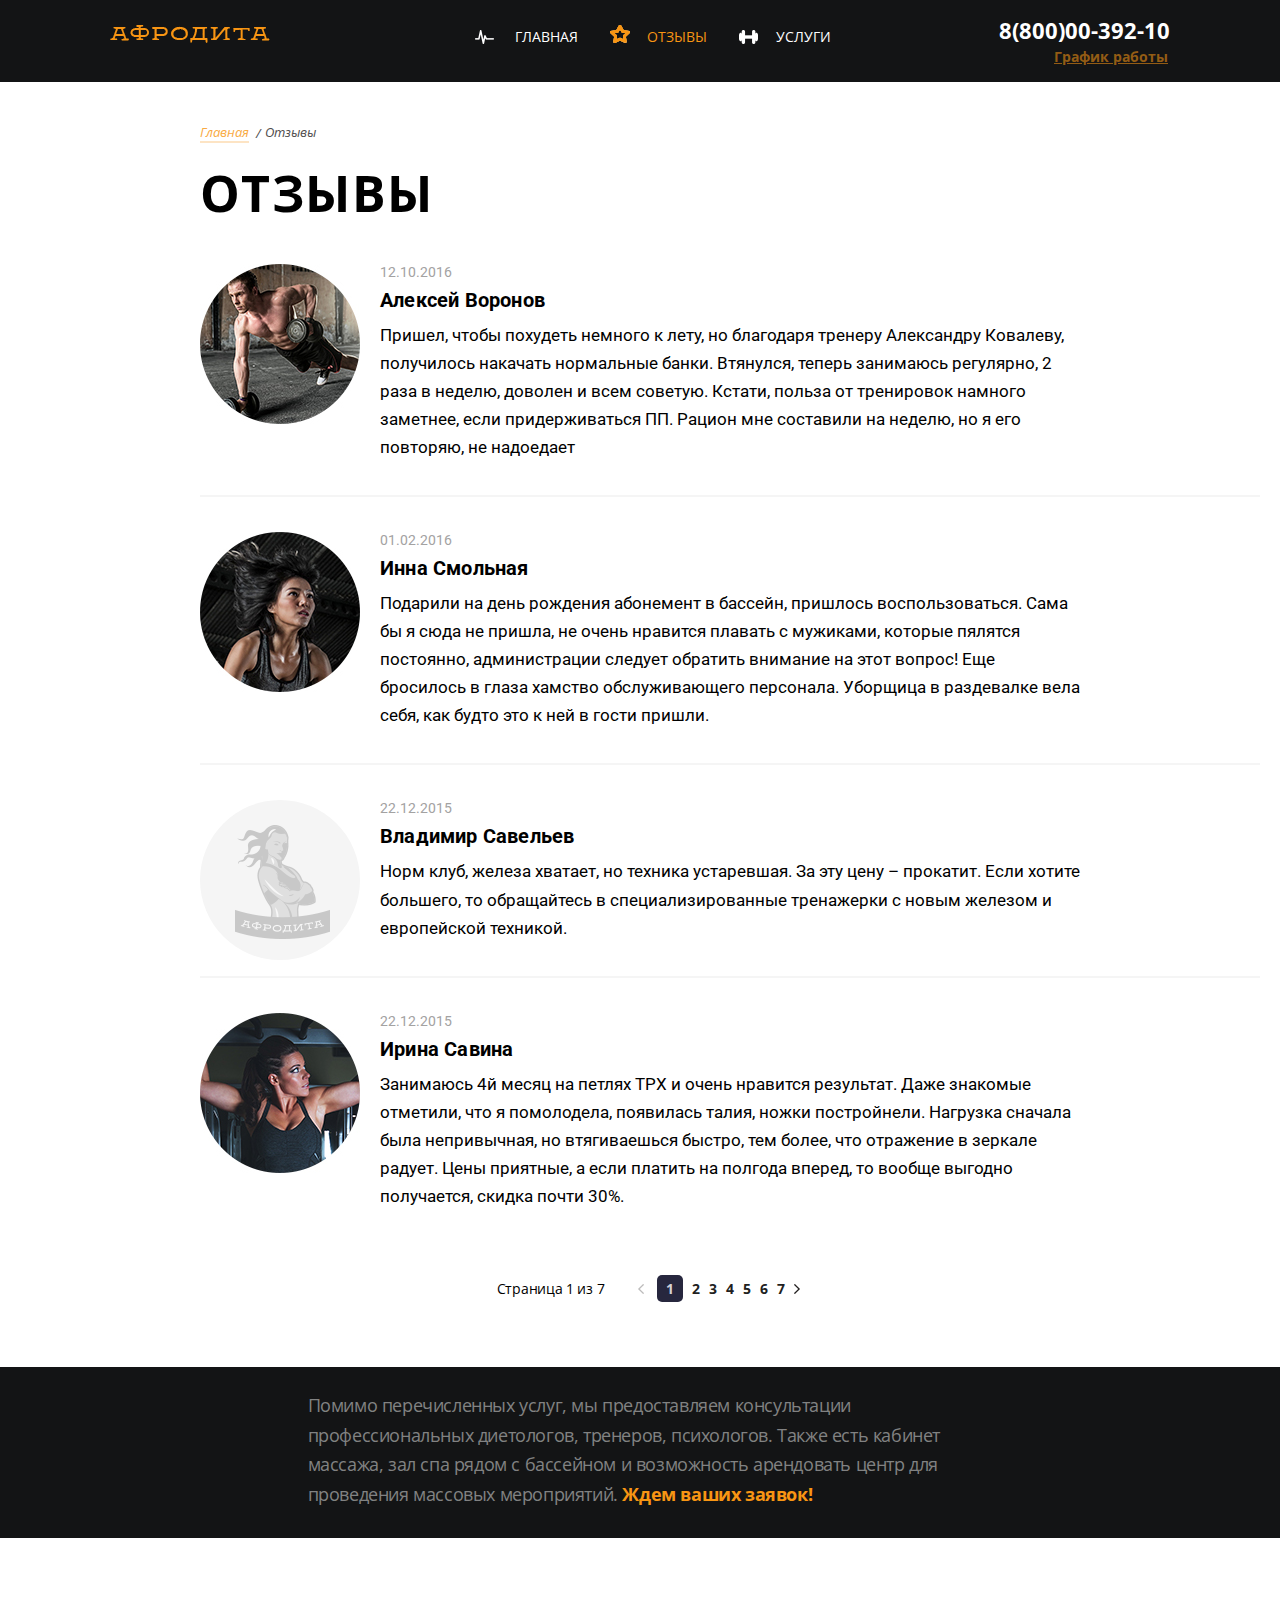
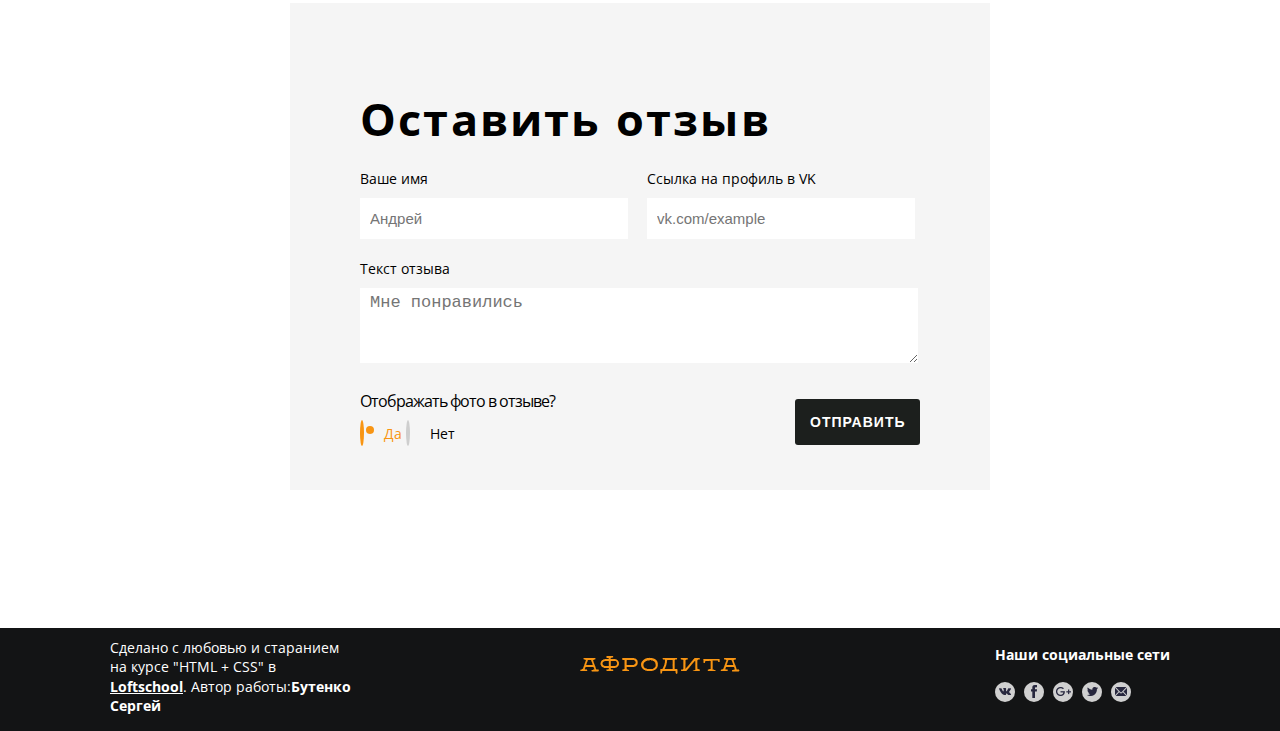
==== commit a0fc3b2a: "выппаопа" ====
--- a/comments.html
+++ b/comments.html
@@ -53,7 +53,7 @@
           </ul>
           <section class="recall">
           <h2 class="recall-title">отзывы</h2>
-          <div class="recall-parh">
+          <div class="news-page clearfix">
             <ul class="reviews">
               <li class="reviews-unit">
                 <div class="reviews-border">
@@ -63,7 +63,7 @@
                   <div class="reviews-page">
                     <div class="reviews-date">12.10.2016</div>
                     <div class="reviews-author">Алексей Воронов</div>
-                    <div class="reviews-text reviews-text__item">Пришел, чтобы похудеть немного к лету, но благодаря тренеру Александру Ковалеву, получилось накачать нормальные банки. Втянулся, теперь занимаюсь регулярно, 2 раза в неделю, доволен и всем советую. Кстати, польза от тренировок намного
+                    <div class="reviews-text recall__reviews-text">Пришел, чтобы похудеть немного к лету, но благодаря тренеру Александру Ковалеву, получилось накачать нормальные банки. Втянулся, теперь занимаюсь регулярно, 2 раза в неделю, доволен и всем советую. Кстати, польза от тренировок намного
                       заметнее, если придерживаться ПП. Рацион мне составили на неделю, но я его повторяю, не надоедает
                     </div>
                   </div>
@@ -77,7 +77,7 @@
                   <div class="reviews-page">
                     <div class="reviews-date">01.02.2016</div>
                     <div class="reviews-author">Инна Смольная</div>
-                    <div class="reviews-text reviews-text__item">Подарили на день рождения абонемент в бассейн, пришлось воспользоваться. Сама бы я сюда не пришла, не очень нравится плавать с мужиками, которые пялятся постоянно, администрации следует обратить внимание на этот вопрос! Еще бросилось
+                    <div class="reviews-text recall__reviews-text">Подарили на день рождения абонемент в бассейн, пришлось воспользоваться. Сама бы я сюда не пришла, не очень нравится плавать с мужиками, которые пялятся постоянно, администрации следует обратить внимание на этот вопрос! Еще бросилось
                       в глаза хамство обслуживающего персонала. Уборщица в раздевалке вела себя, как будто это к ней в гости пришли.
                     </div>
                   </div>
@@ -85,13 +85,13 @@
               </li>
               <li class="reviews-unit reviews-unit__indent">
                 <div class="reviews-border">
-                  <div class="reviews-avatar">
+                  <div class="reviews-avatar range">
                     <img src="img/smart-object.png" alt="афродита">
                   </div>
                   <div class="reviews-page">
                     <div class="reviews-date">22.12.2015</div>
                     <div class="reviews-author">Владимир Савельев</div>
-                    <div class="reviews-text reviews-text__item">Норм клуб, железа хватает, но техника устаревшая. За эту цену – прокатит. Если хотите большего, то обращайтесь в специализированные тренажерки с новым железом и европейской техникой.
+                    <div class="reviews-text recall__reviews-text">Норм клуб, железа хватает, но техника устаревшая. За эту цену – прокатит. Если хотите большего, то обращайтесь в специализированные тренажерки с новым железом и европейской техникой.
                     </div>
                   </div>
                 </div>
@@ -104,7 +104,7 @@
                   <div class="reviews-page">
                     <div class="reviews-date">22.12.2015</div>
                     <div class="reviews-author">Ирина Савина</div>
-                    <div class="reviews-text reviews-text__item">Занимаюсь 4й месяц на петлях ТРХ и очень нравится результат. Даже знакомые отметили, что я помолодела, появилась талия, ножки постройнели. Нагрузка сначала была непривычная, но втягиваешься быстро, тем более, что отражение в зеркале
+                    <div class="reviews-text recall__reviews-text">Занимаюсь 4й месяц на петлях ТРХ и очень нравится результат. Даже знакомые отметили, что я помолодела, появилась талия, ножки постройнели. Нагрузка сначала была непривычная, но втягиваешься быстро, тем более, что отражение в зеркале
                       радует. Цены приятные, а если платить на полгода вперед, то вообще выгодно получается, скидка почти 30%.
                     </div>
                   </div>
@@ -112,7 +112,7 @@
               </li>
             </ul>
           </div>
-          <div class="switch">
+          <div class="switch recall-switch">
             <p>Страница 1 из 7</p>
             <div class="switch-wrap">
               <ul class="switch-list">
@@ -151,7 +151,7 @@
                   <label class="form-page__signature" for="name">Ваше имя</label>
                   <input class="form-page__field" type="text" name="name" id="name" placeholder="Андрей">
                 </div>
-                <div class="form-page__half-width">
+                <div class="form-page__half-width form-page__half-width--two">
                   <label class="form-page__signature" for="email">Ссылка на профиль в VK</label>
                   <input class="form-page__field" type="email" name="email" id="email" placeholder="vk.com/example">
                 </div>
@@ -162,7 +162,7 @@
               </div>
               <div class="form-page__radio">
                 <p>Отображать фото в отзыве?</p>
-                <div class="form-page__radio-wrap">
+                <div class="form-page__radio-wrap clearfix">
                   <div class="form-page__radio-sheath">
                     <label class="form-page__radio-on">
                      <input class="form-page__icon-on" type="radio" name="question" value="да" checked>
--- a/css/style.css
+++ b/css/style.css
@@ -153,7 +153,8 @@
   border-bottom: 2px solid #f5f5f5;
 }
 
-.reviews-border--last {
+.recall .reviews-border--last {
+  padding-bottom: 20px;
   border-bottom: none;
 }
 .reviews-avatar {
@@ -164,8 +165,9 @@
   background: #cfd8dc;
   border-radius: 50%;
 }
+
 .reviews-page {
-  margin-left: 160px;
+  margin-left: 180px;
 }
 .reviews-date {
   font-size: 14px;
@@ -189,29 +191,23 @@
   line-height: 1.65;
 }
 
-.reviews-text--item {
+.recall__reviews-text {
    width: 700px;
 }
-.recall-switch,
+
 .switch {
   display: block;
   text-align: center;
-  padding-left: 105px;
-}
-
-.recall-switch {
-  margin-left: 260px;
-
-}
+  margin-left: 115px;
+}
+
+
 .switch p,
 .recall-switch p {
   display: inline-block;
   font-size: 14px;
 }
-.recall-switch p {
-  letter-spacing: -.3px;
-  padding-left: 10px;
-}
+
 .switch-wrap {
   display: inline-block;
   width: 230px;
@@ -312,7 +308,7 @@
   content: "/";
   display: table;
   left: 3px;
-  top: 3px;
+  top: 1px;
 }
 
 .main-content__navigation-link--home {
--- a/css/comments.css
+++ b/css/comments.css
@@ -1,17 +1,31 @@
+.recall {
+  width: 100%;
+  padding-left: 90px;
+  padding-bottom: 55px;
+}
+.recall-title {
+  display: block;
+  text-align: start;
+  margin-top: 17px;
+  margin-bottom: 37px;
+  text-transform: uppercase;
+  font-size: 50px;
+  letter-spacing: 1.4px;
+}
+.range {
+  background: #f5f5f5;
+}
+.range img {
+  margin-left: 35px;
+  margin-top: 25px;
+}
 
-
-
-
-
-
-
-
-
-
-
-
-
-
+.recall-switch {
+   margin-right: 240px;
+}
+.recall-switch p {
+  letter-spacing: -.3px;
+}
 .service-more {
   width: 100%;
   background: #131415;
@@ -65,17 +79,17 @@
 }
 
 .form-page__equalizer {
-  display: flex;
-  justify-content: space-between;
   width: 560px;
   margin-bottom: 20px;
 }
 
 .form-page__half-width {
   display: inline-block;
-  margin: 0;
+  margin-right: 15px;
 }
-
+.form-page__half-width--two {
+  margin-right: 0;
+}
 .form-page__field {
   width: 248px;
   padding: 12px 10px;
@@ -111,19 +125,13 @@
   letter-spacing: -1px;
   margin-bottom: 10px;
 }
-.form-page__radio-wrap {
-  display: flex;
-  justify-content: space-between;
-  align-items: flex-start;
-}
+
 .form-page__radio-sheath {
-  display: flex;
-  justify-content: space-between;
-  width: 120px;
+  float: left;
+  width: 140px;
 }
 .form-page__radio-on {
-  display: flex;
-  justify-content: flex-start;
+  display: inline-block;
   cursor: pointer;
 }
 
@@ -134,6 +142,7 @@
 .form-page__icon-on:checked + .form-page__checked {
   border: 2px solid #f89513;
 }
+
 .form-page__icon-on:checked + .form-page__checked::before {
   content: "";
   display: table;
@@ -149,7 +158,7 @@
   position: relative;
   width: 16px;
   height: 16px;
-  margin-right: 10px;
+  margin-right: 20px;
   background: #ffffff;
   border: 2px solid #cecece;
   border-radius: 50%;
@@ -163,6 +172,7 @@
 }
 
 .form-page__submit {
+  float: right;
   display: block;
   width: 125px;
   padding: 15px;
